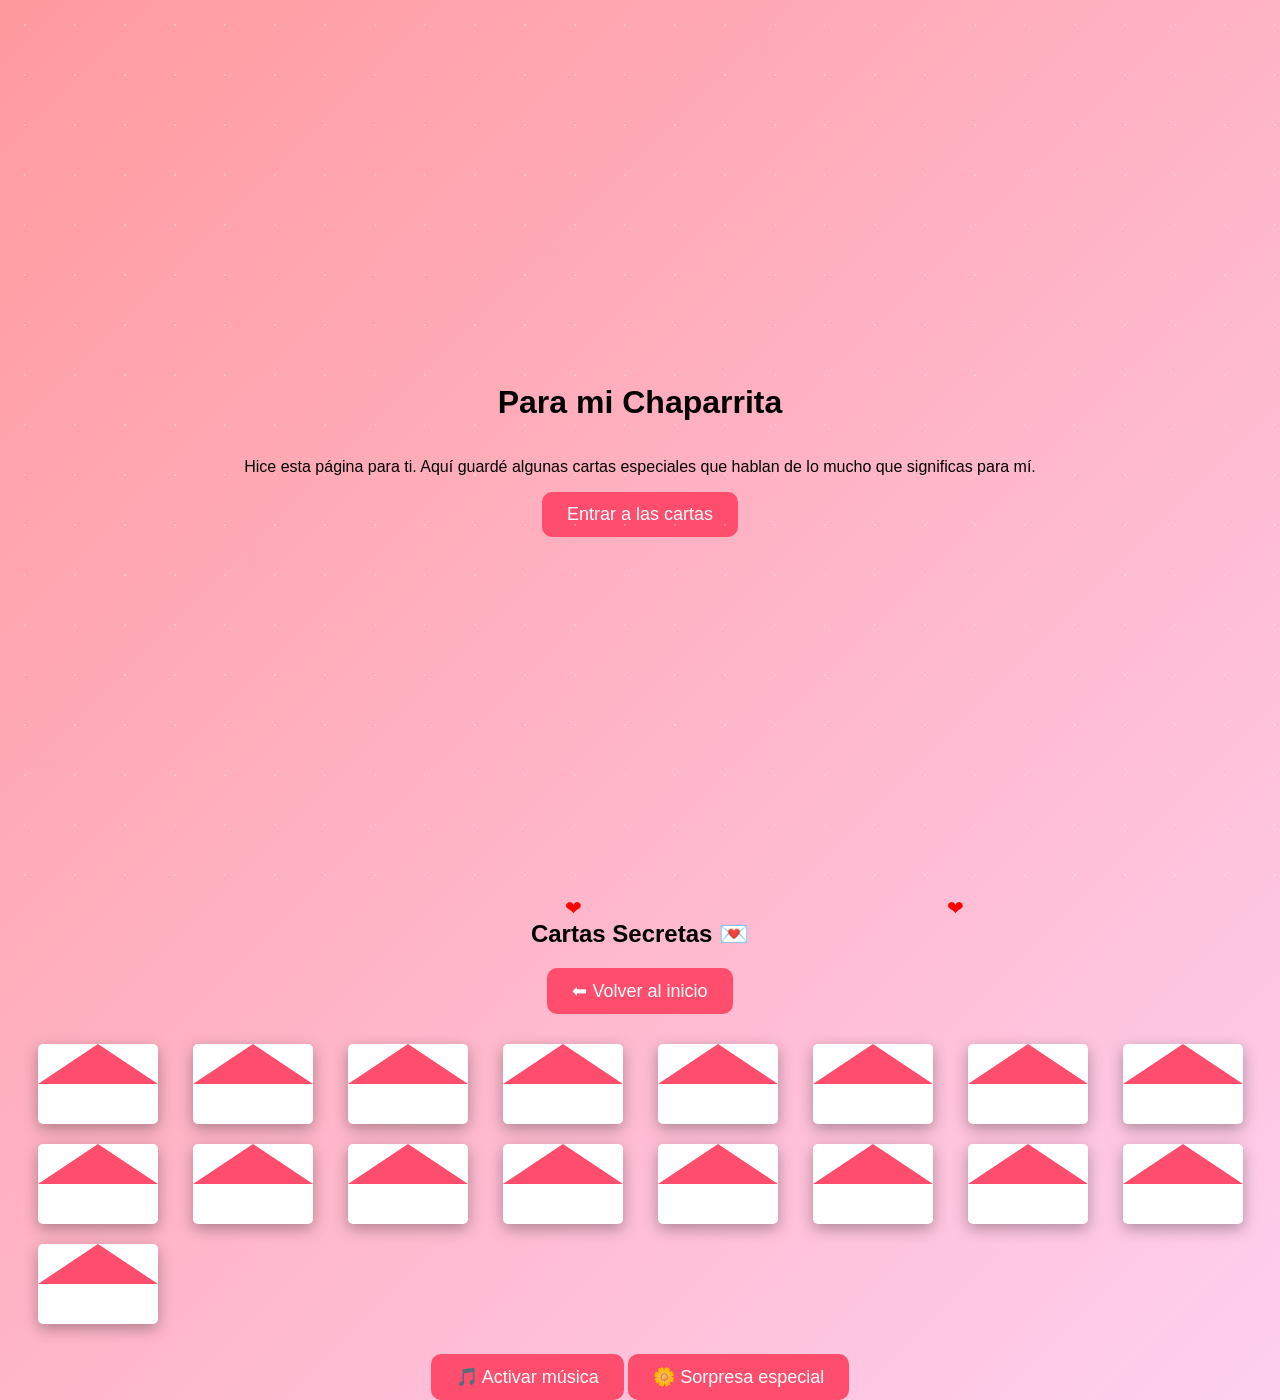
==== docs/index.html @ 2824089a "listo" ====
<!DOCTYPE html>
<html lang="es">

<head>

<meta charset="UTF-8">
<meta name="viewport" content="width=device-width, initial-scale=1.0">

<title>Para mi Chaparrita</title>

<link rel="stylesheet" href="./style.css">
</head>

<body>

<div class="estrellas"></div>

<audio autoplay loop>
<source src="musica.mp3" type="audio/mpeg">
</audio>

<div id="inicio">

<h1>Para mi Chaparrita</h1>

<p>
Hice esta página para ti.  
Aquí guardé algunas cartas especiales que hablan de lo mucho que significas para mí.
</p>

<div id="contador"></div>

<button onclick="entrar()">Entrar a las cartas</button>

</div>

<div id="cartas">

<h2>Cartas Secretas 💌</h2>

<button onclick="volverInicio()">⬅ Volver al inicio</button>

<div class="grid">

<div class="sobre" onclick="abrirCarta(1)">
<div class="tapa"></div>
<div class="cuerpo"></div>
</div>

<div class="sobre" onclick="abrirCarta(2)">
<div class="tapa"></div>
<div class="cuerpo"></div>
</div>

<div class="sobre" onclick="abrirCarta(3)">
<div class="tapa"></div>
<div class="cuerpo"></div>
</div>

<div class="sobre" onclick="abrirCarta(4)">
<div class="tapa"></div>
<div class="cuerpo"></div>
</div>

<div class="sobre" onclick="abrirCarta(5)">
<div class="tapa"></div>
<div class="cuerpo"></div>
</div>

<div class="sobre" onclick="abrirCarta(6)">
<div class="tapa"></div>
<div class="cuerpo"></div>
</div>

<div class="sobre" onclick="abrirCarta(7)">
<div class="tapa"></div>
<div class="cuerpo"></div>
</div>

<div class="sobre" onclick="abrirCarta(8)">
<div class="tapa"></div>
<div class="cuerpo"></div>
</div>

<div class="sobre" onclick="abrirCarta(9)">
<div class="tapa"></div>
<div class="cuerpo"></div>
</div>

<div class="sobre" onclick="abrirCarta(10)">
<div class="tapa"></div>
<div class="cuerpo"></div>
</div>

<div class="sobre" onclick="abrirCarta(11)">
<div class="tapa"></div>
<div class="cuerpo"></div>
</div>

<div class="sobre" onclick="abrirCarta(12)">
<div class="tapa"></div>
<div class="cuerpo"></div>
</div>

<div class="sobre" onclick="abrirCarta(13)">
<div class="tapa"></div>
<div class="cuerpo"></div>
</div>

<div class="sobre" onclick="abrirCarta(14)">
<div class="tapa"></div>
<div class="cuerpo"></div>
</div>

<div class="sobre" onclick="abrirCarta(15)">
<div class="tapa"></div>
<div class="cuerpo"></div>
</div>

<div class="sobre" onclick="abrirCarta(16)">
<div class="tapa"></div>
<div class="cuerpo"></div>
</div>

<div class="sobre" onclick="abrirCarta(17)">
<div class="tapa"></div>
<div class="cuerpo"></div>
</div>

</div>

<div id="ventanaCarta">
    <button onclick="cerrarCarta()" class="cerrarCarta">❌ Cerrar carta</button>

 <div id="contenidoCarta"></div>
</div>

</div>

<div id="passwordBox">

<div class="candado">

<div class="icono">🔒</div>

<h3>Introduce la contraseña</h3>

<input type="password" id="passwordInput">

<button onclick="verificar()">Abrir carta</button>

</div>

</div>

<script src="script.js"></script>

</body>
<audio id="musica" loop>
<source src="musica.mp3" type="audio/mpeg">
</audio>

<button onclick="reproducir()">🎵 Activar música</button>
<button onclick="irFlores()">🌼 Sorpresa especial</button>
<div id="flores" style="display:none">

<h1>Para ti mi chaparrita</h1>

<div id="ramo"></div>

<p>
Este ramo está hecho para ti, para que veas que no me olvide de este 21 mvd
</p>

<button onclick="toggleMusica2()">🎵 Música especial</button>

<br><br>

<button onclick="volverInicio()">⬅ Volver</button>

<audio id="musica2" loop>
<source src="musica2.mp3" type="audio/mpeg">
</audio>

</div>
</html>
---- docs/style.css ----
body{
margin:0;
font-family:Arial;
background:linear-gradient(135deg,#ff9a9e,#fecfef);
text-align:center;
overflow-x:hidden;
}
.algo{color: red;}
.estrellas{
position:fixed;
width:100%;
height:100%;
top:0;
left:0;
background-image:radial-gradient(white 1px, transparent 1px);
background-size:50px 50px;
opacity:0.3;
animation:mover 60s linear infinite;
}

@keyframes mover{
from{transform:translateY(0)}
to{transform:translateY(-1000px)}
}

#inicio{
height:100vh;
display:flex;
flex-direction:column;
justify-content:center;
align-items:center;
}

button{
padding:12px 25px;
font-size:18px;
border:none;
border-radius:10px;
background:#ff4d6d;
color:white;
cursor:pointer;
}

.grid{
display:grid;
grid-template-columns:repeat(auto-fit,minmax(120px,1fr));
gap:20px;
padding:30px;
}

.sobre{
position:relative;
width:120px;
height:80px;
margin:auto;
cursor:pointer;
}

.cuerpo{
width:100%;
height:100%;
background:white;
border-radius:5px;
box-shadow:0 5px 15px rgba(0,0,0,0.3);
}

.tapa{
position:absolute;
top:0;
width:0;
height:0;
border-left:60px solid transparent;
border-right:60px solid transparent;
border-bottom:40px solid #ff4d6d;
transition:0.5s;
}

.sobre:hover .tapa{
transform:rotateX(180deg);
}

#ventanaCarta{
display:none;
background:white;
padding:30px;
border-radius:15px;
max-width:600px;
margin:auto;
margin-top:30px;
}

img{
max-width:100%;
border-radius:10px;
}

#passwordBox{
display:none;
position:fixed;
top:0;
left:0;
width:100%;
height:100%;
background:rgba(0,0,0,0.6);
justify-content:center;
align-items:center;
}

.candado{
background:white;
padding:40px;
border-radius:20px;
animation:zoom 0.4s;
}

.icono{
font-size:50px;
animation:latir 1s infinite;
}

@keyframes latir{
0%{transform:scale(1)}
50%{transform:scale(1.2)}
100%{transform:scale(1)}
}

@keyframes zoom{
from{transform:scale(0)}
to{transform:scale(1)}
}

.corazon{
position:fixed;
bottom:-20px;
color:red;
font-size:20px;
animation:subir 6s linear infinite;
}

@keyframes subir{
0%{transform:translateY(0)}
100%{transform:translateY(-120vh)}
}
.cerrarCarta{

position:absolute;

top:10px;

right:10px;

background:#ff4d6d;

color:white;

border:none;

padding:8px 15px;

border-radius:8px;

cursor:pointer;

}

.cerrarCarta:hover{

background:#ff2e57;

}

#ventanaCarta{

position:relative;

}
#flores{
height:100vh;
display:flex;
flex-direction:column;
justify-content:center;
align-items:center;
background:linear-gradient(135deg,#fff7ae,#ffd84d);
overflow:hidden;
}

/* contenedor ramo */
#ramo{
position:relative;
width:300px;
height:300px;
}

/* flor */
.flor{
position:absolute;
width:60px;
height:60px;
}

/* pétalos */
.petalo{
position:absolute;
width:20px;
height:30px;
background:yellow;
border-radius:50%;
}

/* centro */
.centro{
position:absolute;
width:20px;
height:20px;
background:#ff9900;
border-radius:50%;
top:20px;
left:20px;
}

/* tallo */
.tallo{
position:absolute;
width:5px;
height:60px;
background:green;
top:60px;
left:27px;
}

/* animación */
.flor{
animation:flotar 3s infinite ease-in-out;
}

@keyframes flotar{
0%{transform:translateY(0)}
50%{transform:translateY(-10px)}
100%{transform:translateY(0)}
}
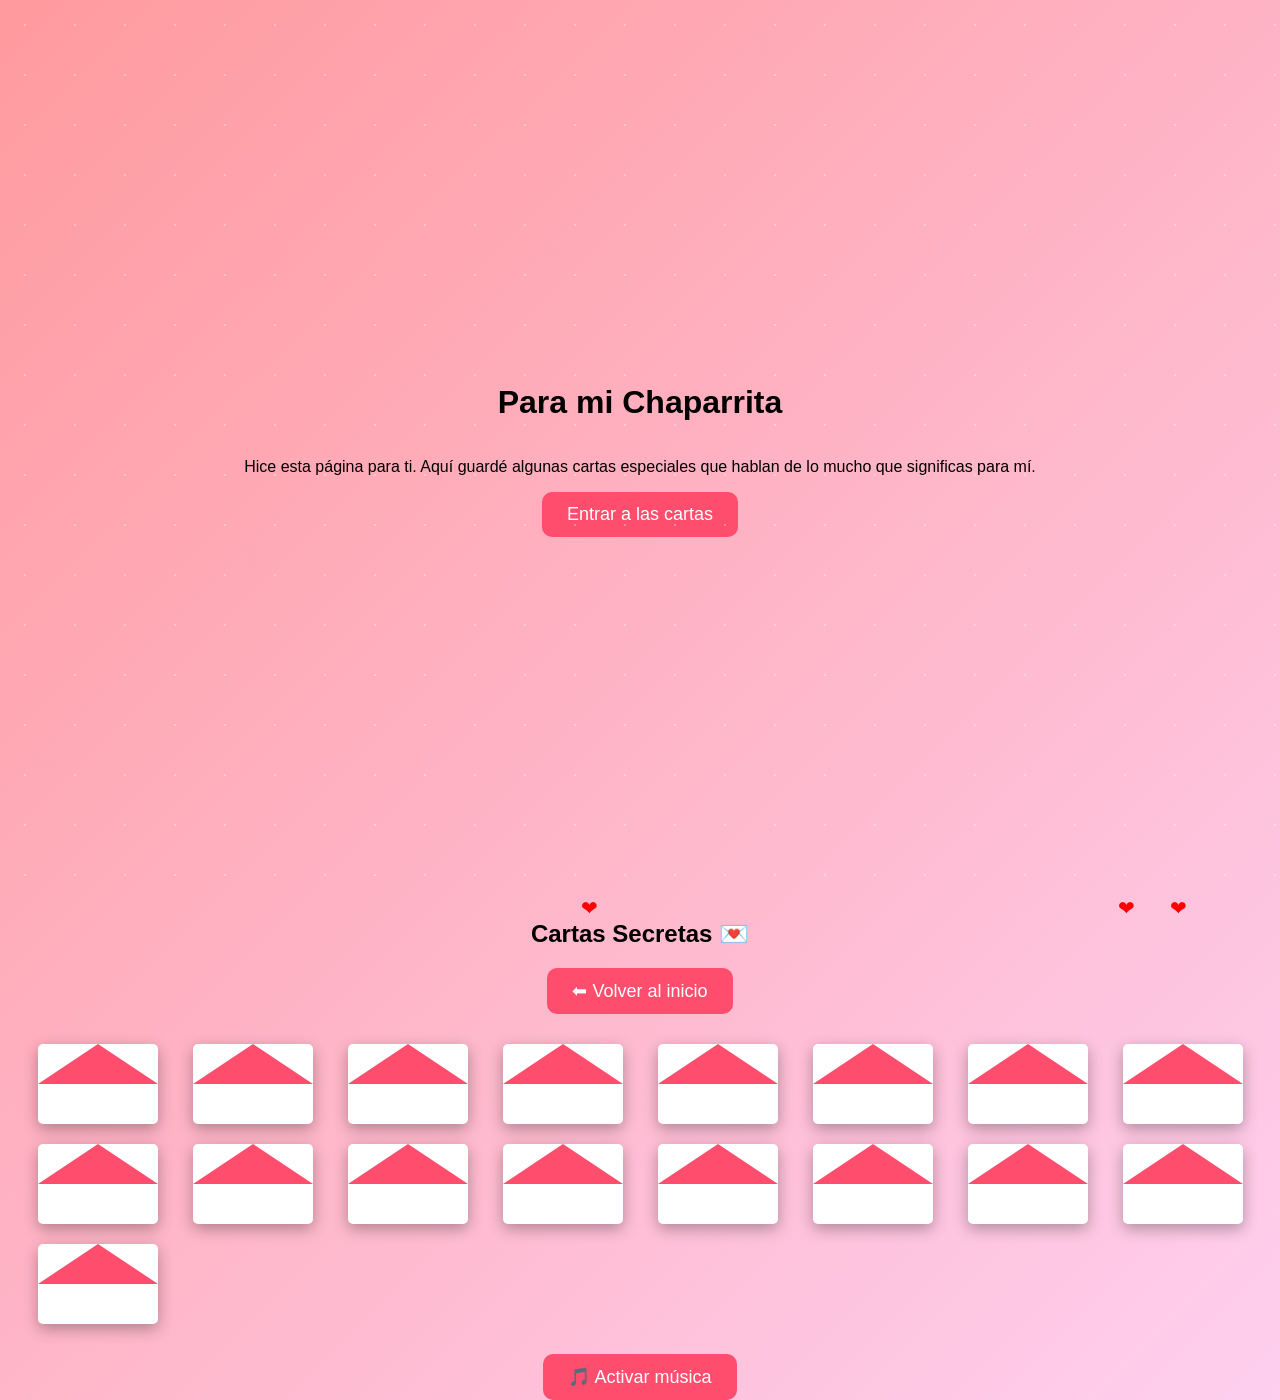
==== commit 3ccdfcb7: "Add files via upload" ====
--- a/docs/index.html
+++ b/docs/index.html
@@ -155,13 +155,6 @@
 
 <script src="script.js"></script>
 
-</body>
-<audio id="musica" loop>
-<source src="musica.mp3" type="audio/mpeg">
-</audio>
-
-<button onclick="reproducir()">🎵 Activar música</button>
-<button onclick="irFlores()">🌼 Sorpresa especial</button>
 <div id="flores" style="display:none">
 
 <h1>Para ti mi chaparrita</h1>
@@ -172,6 +165,7 @@
 Este ramo está hecho para ti, para que veas que no me olvide de este 21 mvd
 </p>
 
+</body>
 <button onclick="toggleMusica2()">🎵 Música especial</button>
 
 <br><br>
@@ -183,4 +177,9 @@
 </audio>
 
 </div>
+<audio id="musica" loop>
+<source src="musica.mp3" type="audio/mpeg">
+</audio>
+
+<button onclick="reproducir()">🎵 Activar música</button>
 </html> 
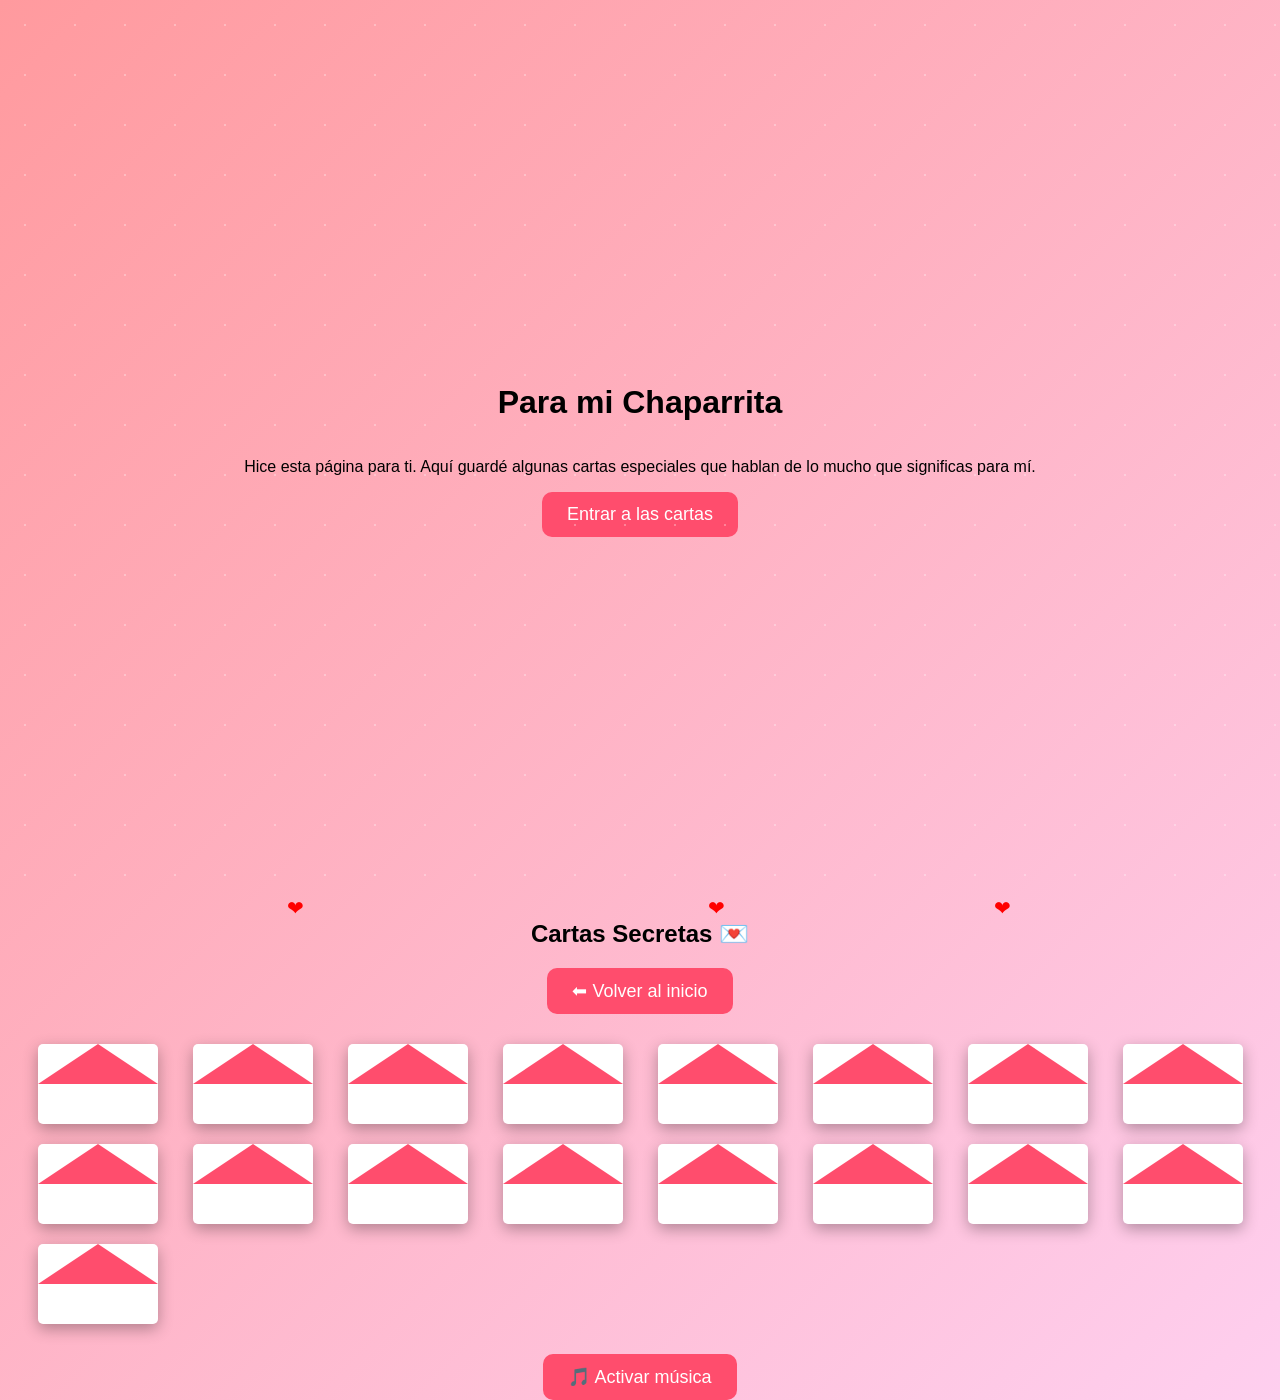
==== commit 4b0c14be: "principal" ====
--- a/docs/index.html
+++ b/docs/index.html
@@ -155,6 +155,16 @@
 
 <script src="script.js"></script>
 
+</body>
+<audio id="musica" loop>
+<source src="musica.mp3" type="audio/mpeg">
+</audio>
+
+<button onclick="reproducir()">🎵 Activar música</button>
+<div id="flores" style="display:none">
+
+<h1>Para ti mi chaparrita</h1>
+<button onclick="irFlores()">🌼 Sorpresa especial</button>
 <div id="flores" style="display:none">
 
 <h1>Para ti mi chaparrita</h1>
@@ -165,8 +175,6 @@
 Este ramo está hecho para ti, para que veas que no me olvide de este 21 mvd
 </p>
 
-</body>
-<button onclick="toggleMusica2()">🎵 Música especial</button>
 
 <br><br>
 
@@ -176,10 +184,9 @@
 <source src="musica2.mp3" type="audio/mpeg">
 </audio>
 
+<button onclick="toggleMusica2()">🎵 Música especial</button>
+
+
 </div>
-<audio id="musica" loop>
-<source src="musica.mp3" type="audio/mpeg">
-</audio>
-
-<button onclick="reproducir()">🎵 Activar música</button>
+</div>
 </html> 
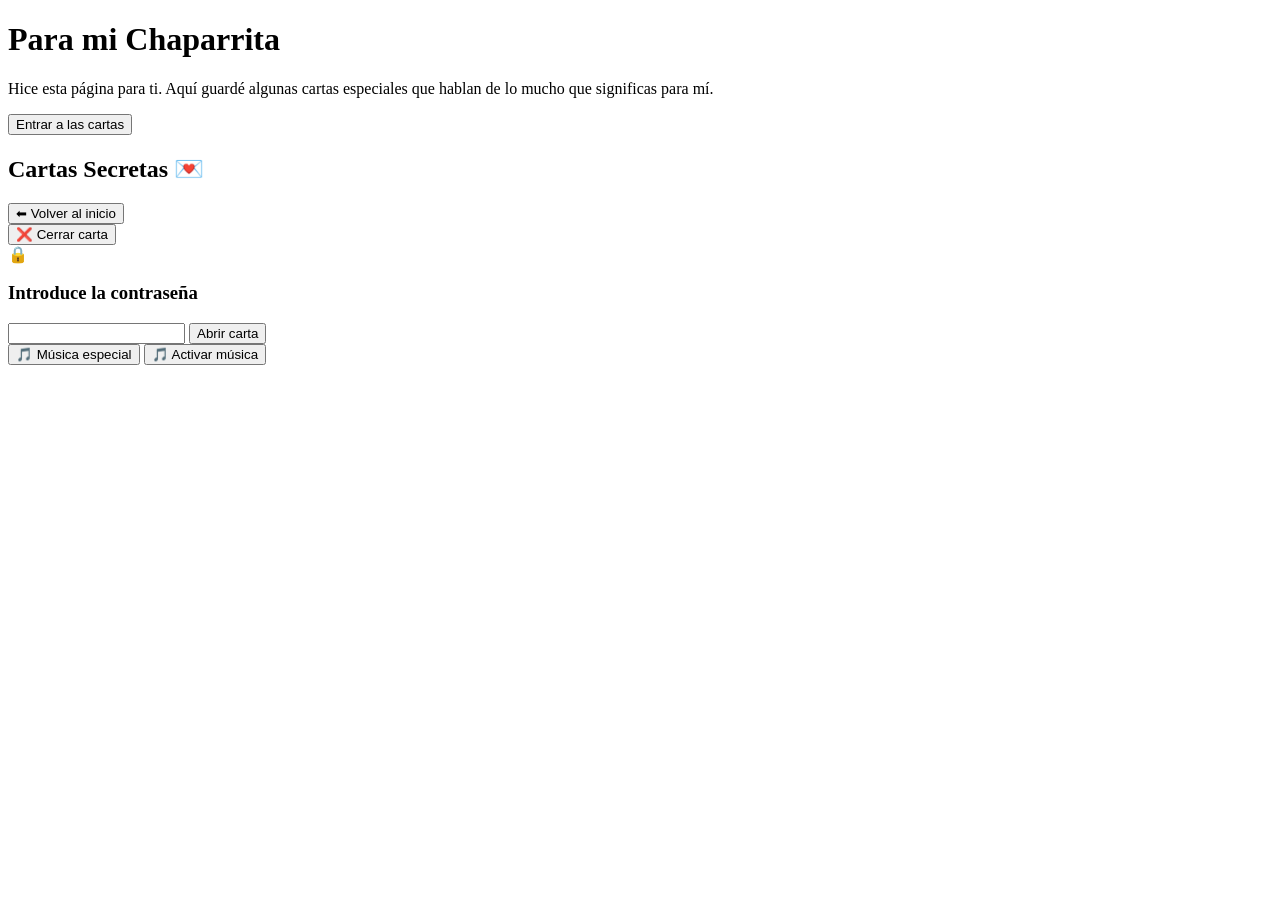
==== commit c3ccc88d: "expe." ====
--- a/docs/index.html
+++ b/docs/index.html
@@ -160,6 +160,17 @@
 <source src="musica.mp3" type="audio/mpeg">
 </audio>
 
+
+<audio id="musica2" loop>
+<source src="musica2.mp3" type="audio/mpeg">
+</audio>
+
+<button onclick="toggleMusica2()">🎵 Música especial</button>
+
+
+</div>
+</div>
+</html> 
 <button onclick="reproducir()">🎵 Activar música</button>
 <div id="flores" style="display:none">
 
@@ -179,14 +190,3 @@
 <br><br>
 
 <button onclick="volverInicio()">⬅ Volver</button>
-
-<audio id="musica2" loop>
-<source src="musica2.mp3" type="audio/mpeg">
-</audio>
-
-<button onclick="toggleMusica2()">🎵 Música especial</button>
-
-
-</div>
-</div>
-</html> 
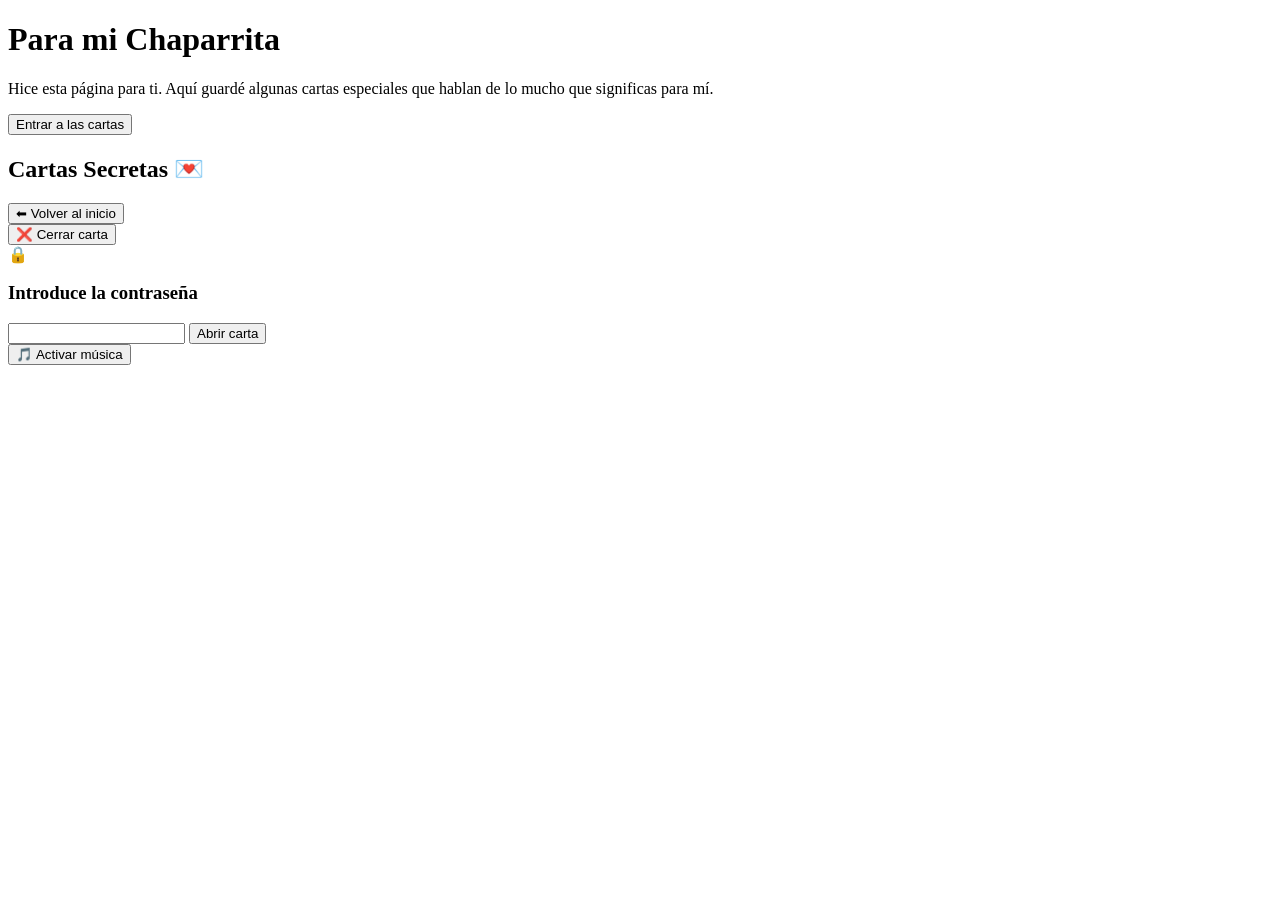
==== commit 0779ac38: "expe.1" ====
--- a/docs/index.html
+++ b/docs/index.html
@@ -154,23 +154,6 @@
 </div>
 
 <script src="script.js"></script>
-
-</body>
-<audio id="musica" loop>
-<source src="musica.mp3" type="audio/mpeg">
-</audio>
-
-
-<audio id="musica2" loop>
-<source src="musica2.mp3" type="audio/mpeg">
-</audio>
-
-<button onclick="toggleMusica2()">🎵 Música especial</button>
-
-
-</div>
-</div>
-</html> 
 <button onclick="reproducir()">🎵 Activar música</button>
 <div id="flores" style="display:none">
 
@@ -190,3 +173,21 @@
 <br><br>
 
 <button onclick="volverInicio()">⬅ Volver</button>
+
+
+</body>
+<audio id="musica" loop>
+<source src="musica.mp3" type="audio/mpeg">
+</audio>
+
+
+<audio id="musica2" loop>
+<source src="musica2.mp3" type="audio/mpeg">
+</audio>
+
+<button onclick="toggleMusica2()">🎵 Música especial</button>
+
+
+</div>
+</div>
+</html> 
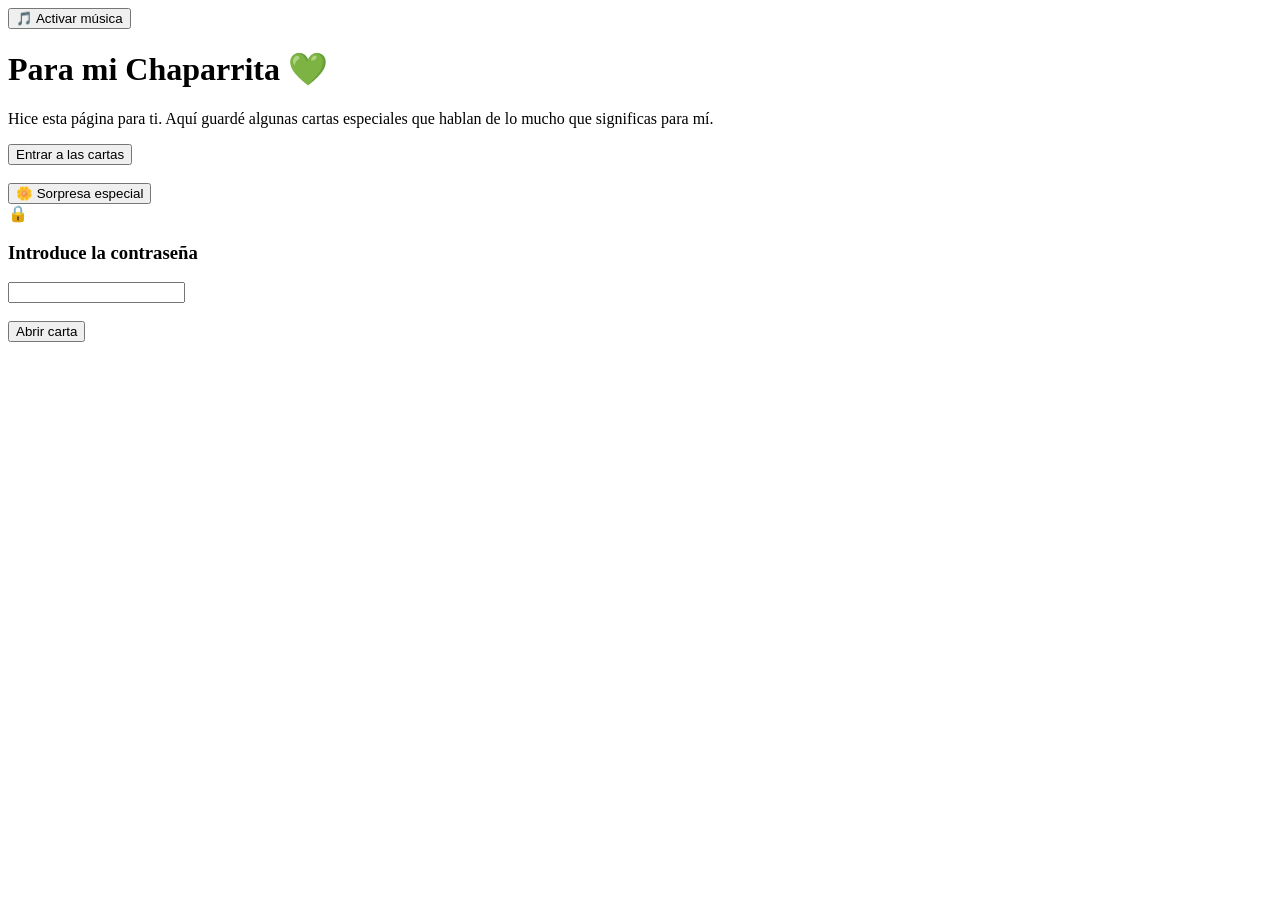
==== commit 10bfee5f: "Update index.html" ====
--- a/docs/index.html
+++ b/docs/index.html
@@ -8,20 +8,25 @@
 
 <title>Para mi Chaparrita</title>
 
-<link rel="stylesheet" href="./style.css">
+<link rel="stylesheet" href="style.css">
+
 </head>
 
 <body>
 
 <div class="estrellas"></div>
 
-<audio autoplay loop>
+<!-- Música principal -->
+<audio id="musica" loop>
 <source src="musica.mp3" type="audio/mpeg">
 </audio>
 
+<button onclick="reproducir()">🎵 Activar música</button>
+
+<!-- INICIO -->
 <div id="inicio">
 
-<h1>Para mi Chaparrita</h1>
+<h1>Para mi Chaparrita 💚</h1>
 
 <p>
 Hice esta página para ti.  
@@ -32,9 +37,14 @@
 
 <button onclick="entrar()">Entrar a las cartas</button>
 
+<br><br>
+
+<button onclick="irFlores()">🌼 Sorpresa especial</button>
+
 </div>
 
-<div id="cartas">
+<!-- CARTAS -->
+<div id="cartas" style="display:none">
 
 <h2>Cartas Secretas 💌</h2>
 
@@ -42,101 +52,39 @@
 
 <div class="grid">
 
-<div class="sobre" onclick="abrirCarta(1)">
-<div class="tapa"></div>
-<div class="cuerpo"></div>
+<!-- 17 sobres -->
+<div class="sobre" onclick="abrirCarta(1)"><div class="tapa"></div><div class="cuerpo"></div></div>
+<div class="sobre" onclick="abrirCarta(2)"><div class="tapa"></div><div class="cuerpo"></div></div>
+<div class="sobre" onclick="abrirCarta(3)"><div class="tapa"></div><div class="cuerpo"></div></div>
+<div class="sobre" onclick="abrirCarta(4)"><div class="tapa"></div><div class="cuerpo"></div></div>
+<div class="sobre" onclick="abrirCarta(5)"><div class="tapa"></div><div class="cuerpo"></div></div>
+<div class="sobre" onclick="abrirCarta(6)"><div class="tapa"></div><div class="cuerpo"></div></div>
+<div class="sobre" onclick="abrirCarta(7)"><div class="tapa"></div><div class="cuerpo"></div></div>
+<div class="sobre" onclick="abrirCarta(8)"><div class="tapa"></div><div class="cuerpo"></div></div>
+<div class="sobre" onclick="abrirCarta(9)"><div class="tapa"></div><div class="cuerpo"></div></div>
+<div class="sobre" onclick="abrirCarta(10)"><div class="tapa"></div><div class="cuerpo"></div></div>
+<div class="sobre" onclick="abrirCarta(11)"><div class="tapa"></div><div class="cuerpo"></div></div>
+<div class="sobre" onclick="abrirCarta(12)"><div class="tapa"></div><div class="cuerpo"></div></div>
+<div class="sobre" onclick="abrirCarta(13)"><div class="tapa"></div><div class="cuerpo"></div></div>
+<div class="sobre" onclick="abrirCarta(14)"><div class="tapa"></div><div class="cuerpo"></div></div>
+<div class="sobre" onclick="abrirCarta(15)"><div class="tapa"></div><div class="cuerpo"></div></div>
+<div class="sobre" onclick="abrirCarta(16)"><div class="tapa"></div><div class="cuerpo"></div></div>
+<div class="sobre" onclick="abrirCarta(17)"><div class="tapa"></div><div class="cuerpo"></div></div>
+
 </div>
 
-<div class="sobre" onclick="abrirCarta(2)">
-<div class="tapa"></div>
-<div class="cuerpo"></div>
-</div>
+<!-- ventana carta -->
+<div id="ventanaCarta">
 
-<div class="sobre" onclick="abrirCarta(3)">
-<div class="tapa"></div>
-<div class="cuerpo"></div>
-</div>
+<button onclick="cerrarCarta()" class="cerrarCarta">❌ Cerrar carta</button>
 
-<div class="sobre" onclick="abrirCarta(4)">
-<div class="tapa"></div>
-<div class="cuerpo"></div>
-</div>
+<div id="contenidoCarta"></div>
 
-<div class="sobre" onclick="abrirCarta(5)">
-<div class="tapa"></div>
-<div class="cuerpo"></div>
-</div>
-
-<div class="sobre" onclick="abrirCarta(6)">
-<div class="tapa"></div>
-<div class="cuerpo"></div>
-</div>
-
-<div class="sobre" onclick="abrirCarta(7)">
-<div class="tapa"></div>
-<div class="cuerpo"></div>
-</div>
-
-<div class="sobre" onclick="abrirCarta(8)">
-<div class="tapa"></div>
-<div class="cuerpo"></div>
-</div>
-
-<div class="sobre" onclick="abrirCarta(9)">
-<div class="tapa"></div>
-<div class="cuerpo"></div>
-</div>
-
-<div class="sobre" onclick="abrirCarta(10)">
-<div class="tapa"></div>
-<div class="cuerpo"></div>
-</div>
-
-<div class="sobre" onclick="abrirCarta(11)">
-<div class="tapa"></div>
-<div class="cuerpo"></div>
-</div>
-
-<div class="sobre" onclick="abrirCarta(12)">
-<div class="tapa"></div>
-<div class="cuerpo"></div>
-</div>
-
-<div class="sobre" onclick="abrirCarta(13)">
-<div class="tapa"></div>
-<div class="cuerpo"></div>
-</div>
-
-<div class="sobre" onclick="abrirCarta(14)">
-<div class="tapa"></div>
-<div class="cuerpo"></div>
-</div>
-
-<div class="sobre" onclick="abrirCarta(15)">
-<div class="tapa"></div>
-<div class="cuerpo"></div>
-</div>
-
-<div class="sobre" onclick="abrirCarta(16)">
-<div class="tapa"></div>
-<div class="cuerpo"></div>
-</div>
-
-<div class="sobre" onclick="abrirCarta(17)">
-<div class="tapa"></div>
-<div class="cuerpo"></div>
 </div>
 
 </div>
 
-<div id="ventanaCarta">
-    <button onclick="cerrarCarta()" class="cerrarCarta">❌ Cerrar carta</button>
-
- <div id="contenidoCarta"></div>
-</div>
-
-</div>
-
+<!-- CONTRASEÑA -->
 <div id="passwordBox">
 
 <div class="candado">
@@ -147,47 +95,39 @@
 
 <input type="password" id="passwordInput">
 
+<br><br>
+
 <button onclick="verificar()">Abrir carta</button>
 
 </div>
 
 </div>
 
-<script src="script.js"></script>
-<button onclick="reproducir()">🎵 Activar música</button>
+<!-- SECCIÓN FLORES -->
 <div id="flores" style="display:none">
 
-<h1>Para ti mi chaparrita</h1>
-<button onclick="irFlores()">🌼 Sorpresa especial</button>
-<div id="flores" style="display:none">
-
-<h1>Para ti mi chaparrita</h1>
+<h1>Para ti mi chaparrita 💛</h1>
 
 <div id="ramo"></div>
 
 <p>
-Este ramo está hecho para ti, para que veas que no me olvide de este 21 mvd
+Este ramo está hecho para ti, para que veas que no me olvidé, de vdd espero te guste, 
+para que no te quedes sin tus flores amarillas te amo mucho 💛
 </p>
 
+<button onclick="toggleMusica2()">🎵 Música especial</button>
 
 <br><br>
 
 <button onclick="volverInicio()">⬅ Volver</button>
 
-
-</body>
-<audio id="musica" loop>
-<source src="musica.mp3" type="audio/mpeg">
-</audio>
-
-
 <audio id="musica2" loop>
 <source src="musica2.mp3" type="audio/mpeg">
 </audio>
 
-<button onclick="toggleMusica2()">🎵 Música especial</button>
+</div>
 
+<script src="script.js"></script>
 
-</div>
-</div>
-</html> 
+</body>
+</html>
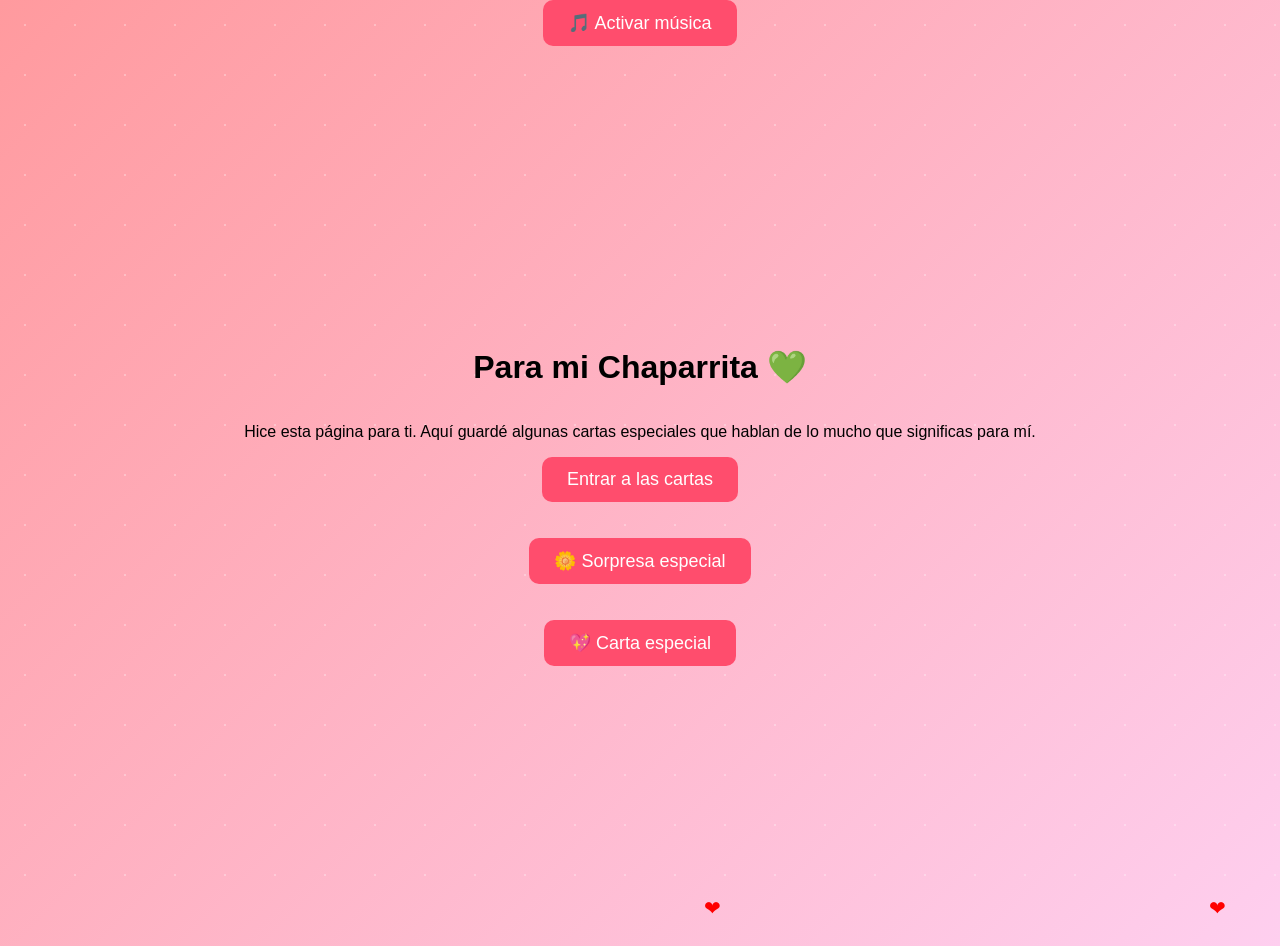
==== commit 546e4050: "Update index.html" ====
--- a/docs/index.html
+++ b/docs/index.html
@@ -40,6 +40,10 @@
 <br><br>
 
 <button onclick="irFlores()">🌼 Sorpresa especial</button>
+
+<br><br>
+
+<button onclick="irMama()">💖 Carta especial</button>
 
 </div>
 
@@ -127,6 +131,26 @@
 
 </div>
 
+  <!-- SECCIÓN MAMÁ -->
+
+<div id="mama" style="display:none">
+
+<h1>Para esa niña que será la mejor Mamá 💖</h1>
+
+<div class="contenedorMama">
+
+<img src="mama.jpg" class="imagenMama">
+
+<p>
+No tengo duda de que algún día serás una mamá increíble, porque tienes el corazón más bonito que existe 💖
+</p>
+
+<button onclick="volverInicio()">⬅ Volver al inicio</button>
+
+</div>
+
+</div>
+
 <script src="script.js"></script>
 
 </body>
--- a/docs/style.css
+++ b/docs/style.css
@@ -0,0 +1,280 @@
+body{
+margin:0;
+font-family:Arial;
+background:linear-gradient(135deg,#ff9a9e,#fecfef);
+text-align:center;
+overflow-x:hidden;
+}
+
+/* fondo estrellas */
+.estrellas{
+position:fixed;
+width:100%;
+height:100%;
+top:0;
+left:0;
+background-image:radial-gradient(white 1px, transparent 1px);
+background-size:50px 50px;
+opacity:0.3;
+animation:mover 60s linear infinite;
+}
+
+@keyframes mover{
+from{transform:translateY(0)}
+to{transform:translateY(-1000px)}
+}
+
+/* INICIO */
+#inicio{
+height:100vh;
+display:flex;
+flex-direction:column;
+justify-content:center;
+align-items:center;
+}
+
+/* BOTONES MEJORADOS */
+button{
+padding:12px 25px;
+font-size:18px;
+border:none;
+border-radius:10px;
+background:#ff4d6d;
+color:white;
+cursor:pointer;
+transition:0.3s;
+}
+
+button:hover{
+background:#ff2e57;
+transform:scale(1.05);
+}
+
+/* GRID CARTAS */
+.grid{
+display:grid;
+grid-template-columns:repeat(auto-fit,minmax(120px,1fr));
+gap:20px;
+padding:30px;
+}
+
+/* SOBRE */
+.sobre{
+position:relative;
+width:120px;
+height:80px;
+margin:auto;
+cursor:pointer;
+}
+
+.cuerpo{
+width:100%;
+height:100%;
+background:white;
+border-radius:5px;
+box-shadow:0 5px 15px rgba(0,0,0,0.3);
+}
+
+.tapa{
+position:absolute;
+top:0;
+width:0;
+height:0;
+border-left:60px solid transparent;
+border-right:60px solid transparent;
+border-bottom:40px solid #ff4d6d;
+transition:0.5s;
+}
+
+.sobre:hover .tapa{
+transform:rotateX(180deg);
+}
+
+/* VENTANA CARTA */
+#ventanaCarta{
+display:none;
+background:white;
+padding:30px;
+border-radius:15px;
+max-width:600px;
+margin:auto;
+margin-top:30px;
+position:relative;
+}
+
+.cerrarCarta{
+position:absolute;
+top:10px;
+right:10px;
+background:#ff4d6d;
+color:white;
+border:none;
+padding:8px 15px;
+border-radius:8px;
+cursor:pointer;
+}
+
+.cerrarCarta:hover{
+background:#ff2e57;
+}
+
+img{
+max-width:100%;
+border-radius:10px;
+}
+
+/* PASSWORD */
+#passwordBox{
+display:none;
+position:fixed;
+top:0;
+left:0;
+width:100%;
+height:100%;
+background:rgba(0,0,0,0.6);
+justify-content:center;
+align-items:center;
+}
+
+.candado{
+background:white;
+padding:40px;
+border-radius:20px;
+animation:zoom 0.4s;
+}
+
+.icono{
+font-size:50px;
+animation:latir 1s infinite;
+}
+
+@keyframes latir{
+0%{transform:scale(1)}
+50%{transform:scale(1.2)}
+100%{transform:scale(1)}
+}
+
+@keyframes zoom{
+from{transform:scale(0)}
+to{transform:scale(1)}
+}
+
+/* corazones */
+.corazon{
+position:fixed;
+bottom:-20px;
+color:red;
+font-size:20px;
+animation:subir 6s linear infinite;
+}
+
+@keyframes subir{
+0%{transform:translateY(0)}
+100%{transform:translateY(-120vh)}
+}
+
+/* ========================= */
+/* 🌼 SECCIÓN FLORES */
+/* ========================= */
+
+#flores{
+height:100vh;
+display:flex;
+flex-direction:column;
+justify-content:center;
+align-items:center;
+background:linear-gradient(135deg,#fff7ae,#ffd84d);
+}
+
+/* RAMO */
+#ramo{
+position:relative;
+width:350px;
+height:350px;
+margin-top:20px;
+display:flex;
+justify-content:center;
+align-items:center;
+}
+
+/* FLOR */
+.flor{
+position:absolute;
+width:80px;
+height:80px;
+animation:flotar 3s infinite ease-in-out;
+}
+
+/* PÉTALOS */
+.petalo{
+position:absolute;
+width:25px;
+height:35px;
+background:linear-gradient(145deg,#ffe066,#ffd000);
+border-radius:50%;
+box-shadow:0 0 5px rgba(255,200,0,0.5);
+}
+
+/* CENTRO */
+.centro{
+position:absolute;
+width:25px;
+height:25px;
+background:radial-gradient(circle,#ff9900,#cc6600);
+border-radius:50%;
+top:28px;
+left:28px;
+}
+
+/* TALLO */
+.tallo{
+position:absolute;
+width:5px;
+height:80px;
+background:linear-gradient(green,#0a5f0a);
+top:70px;
+left:37px;
+}
+
+/* HOJAS */
+.hoja{
+position:absolute;
+width:20px;
+height:12px;
+background:green;
+border-radius:50%;
+}
+
+.hoja1{
+top:90px;
+left:20px;
+transform:rotate(-30deg);
+}
+
+.hoja2{
+top:110px;
+left:50px;
+transform:rotate(30deg);
+}
+
+/* ANIMACIÓN FLORES */
+@keyframes flotar{
+0%{transform:translateY(0)}
+50%{transform:translateY(-10px)}
+100%{transform:translateY(0)}
+}
+
+.estrellas{
+pointer-events:none;
+z-index:0;
+}
+
+#inicio, #flores{
+position:relative;
+z-index:1;
+}
+
+button{
+position:relative;
+z-index:2;
+}
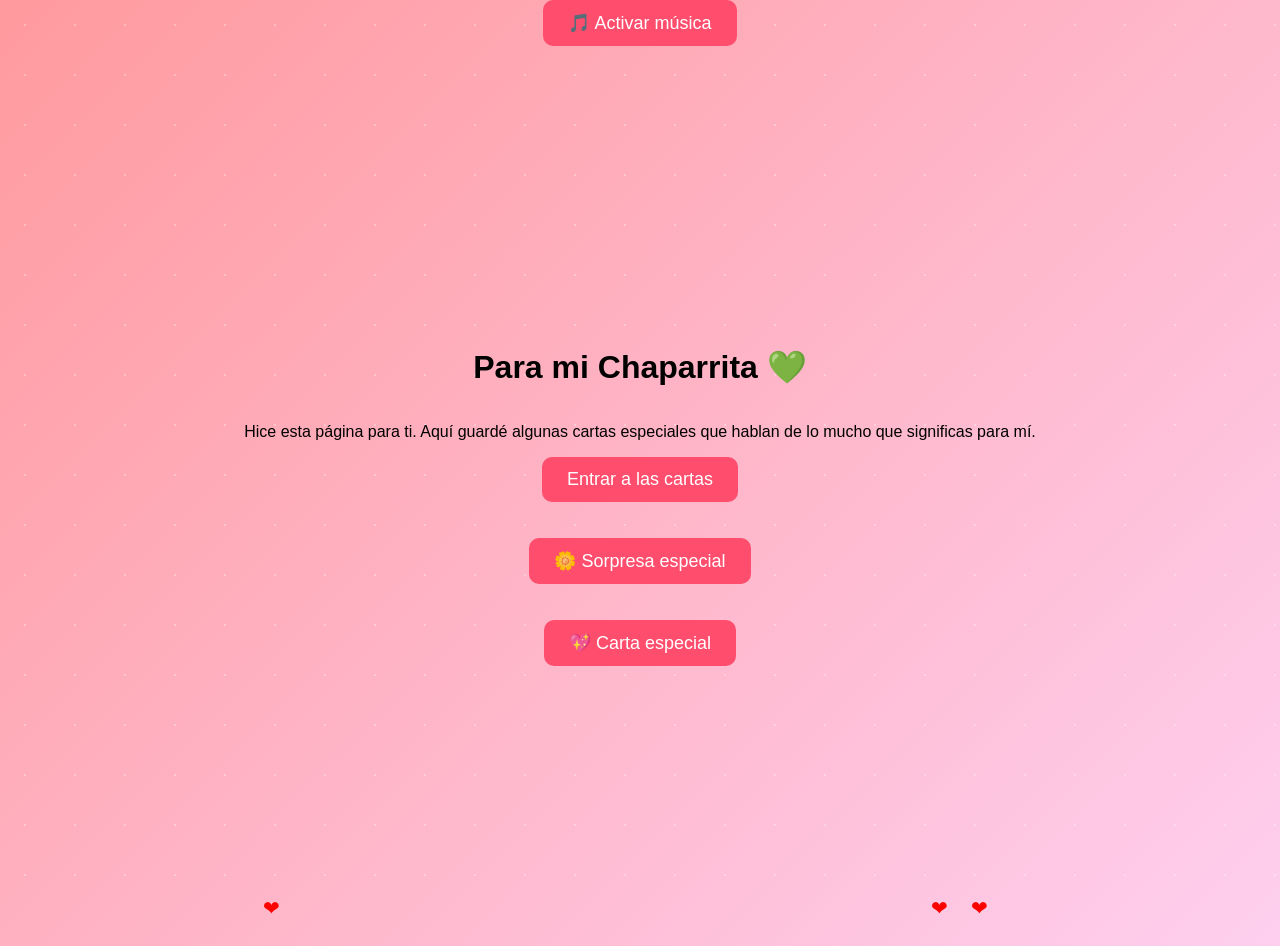
==== commit 91bb92d3: "Update index.html" ====
--- a/docs/index.html
+++ b/docs/index.html
@@ -139,7 +139,7 @@
 
 <div class="contenedorMama">
 
-<img src="mama.jpg" class="imagenMama">
+<img src="mamá.png" class="imagenMama">
 
 <p>
 No tengo duda de que algún día serás una mamá increíble, porque tienes el corazón más bonito que existe 💖
--- a/docs/style.css
+++ b/docs/style.css
@@ -278,3 +278,33 @@
 position:relative;
 z-index:2;
 }
+
+/* ========================= */
+/* 💖 SECCIÓN MAMÁ */
+/* ========================= */
+
+#mama{
+height:100vh;
+display:flex;
+flex-direction:column;
+justify-content:center;
+align-items:center;
+background:linear-gradient(135deg,#ffd6e0,#fff0f5);
+padding:20px;
+}
+
+.contenedorMama{
+background:white;
+padding:30px;
+border-radius:20px;
+box-shadow:0 10px 25px rgba(0,0,0,0.2);
+max-width:700px;
+}
+
+.imagenMama{
+width:100%;
+max-width:500px;
+border-radius:15px;
+margin:20px 0;
+box-shadow:0 5px 15px rgba(0,0,0,0.3);
+}
